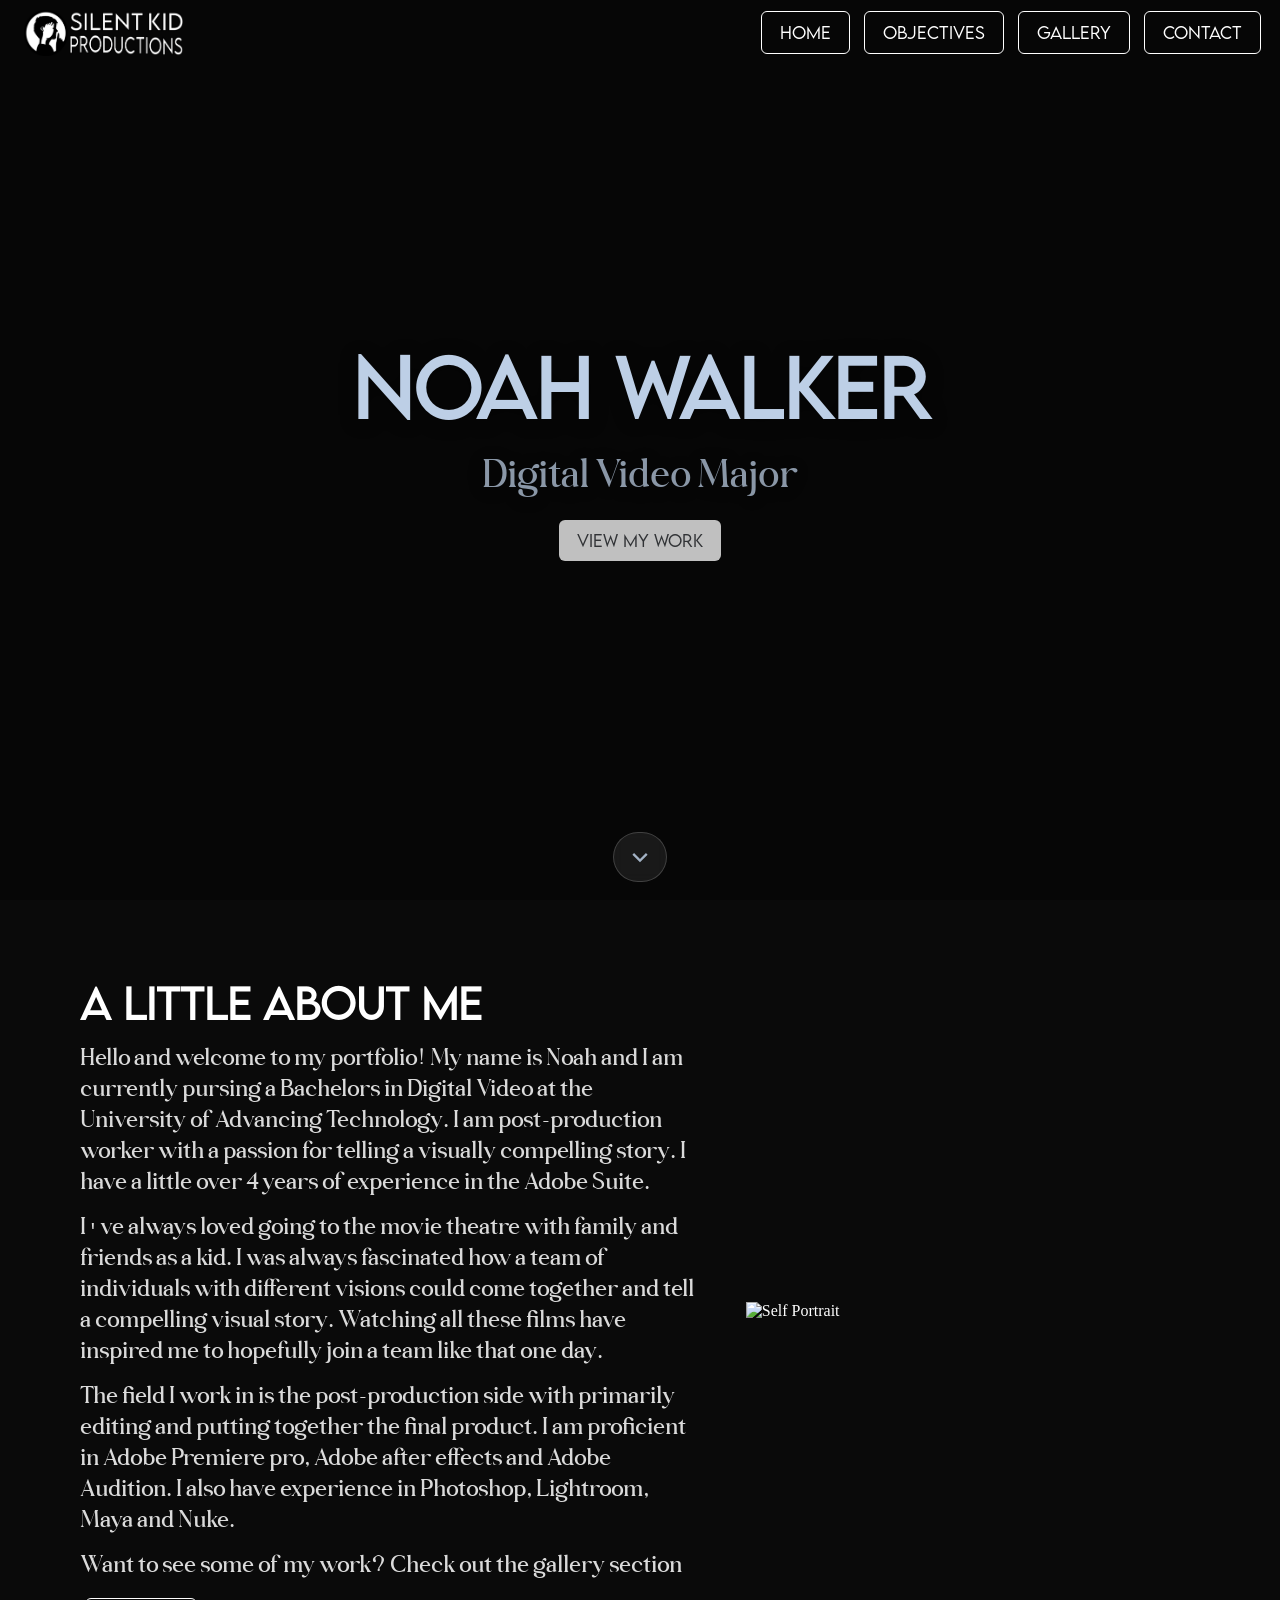
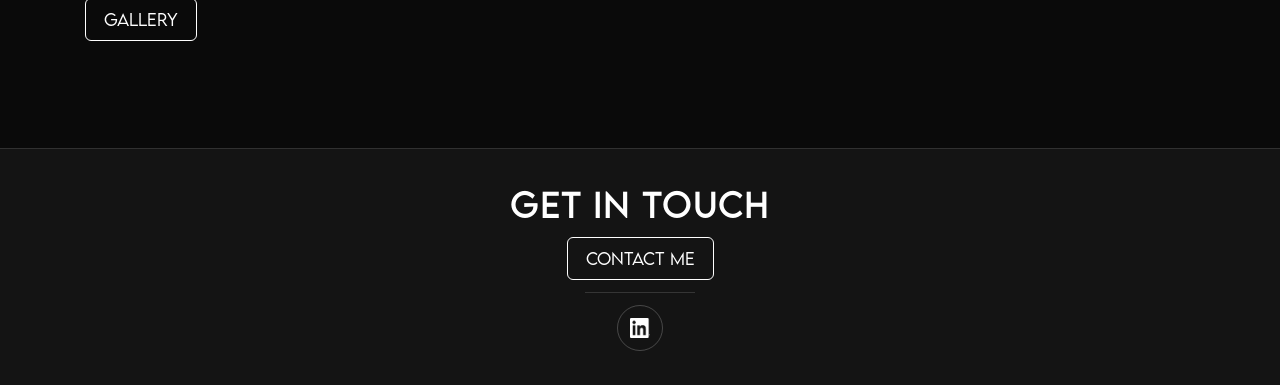
==== index.html @ 78bdcc38 "Initial commit" ====
<!DOCTYPE html>
<html lang="en">
<head>
    <meta charset="UTF-8">
    <meta name="viewport" content="width=device-width, initial-scale=1.0">
    <title>Silent Kid Productions</title>
    <link rel="stylesheet" href="stylesheet.css">
    <link rel="icon" type="png" href="SKPFav.png">
</head>

<body>


    <!-- Create the elements for the Navigation bar -->
        <nav>
            <img src="Logo.png" alt="Silent Kid Productions Logo" class="Logo">
            <div id="NavLinks">
            <a href="index.html" class="Button">Home</a>
            <a href="objectives.html" class="Button">Objectives</a>
            <a href="gallery.html" class="Button">Gallery</a>
            <a href="contact.html" class="Button">Contact</a>
            </div>
            <div id="Hamburger">☰</div>
        </nav>
    
    <!-- Create the header or hero for the home page -->
        <header id="Hero">

            <!-- Background Video -->
            <video id="HeroVideo" autoplay muted loop playsinline preload="metadata" poster="HeroPoster.jpg">
                <source src="HeroBg.mp4" type="video/mp4">
            </video>

            <!-- Dark Overlay -->
            <div class="HeroOverlay"></div>

            <!-- Hero Text Content -->
            <div class="HeroContent">
                <h1>Noah Walker</h1>
                <h2>Digital Video Major</h2>

                <a href="gallery.html" class="Button">View my work</a>
            </div>

            <a class="ScrollHint" href="#HomePage" aria-label="Scroll down">
            <svg class="ScrollHintIcon" viewBox="0 0 24 24" aria-hidden="true">
                <path d="M12 16.5L5.5 10l1.4-1.4L12 13.7l5.1-5.1L18.5 10 12 16.5z"></path>
            </svg>
            </a>

        </header>
    
    <!-- Create a section for the homepage contents -->
    <section id="HomePage">
        <div class="HomeContainer">
        <!-- create a div for the about me section so grid layout works -->
        <div id="AboutMe">
            <h1>A Little About Me</h1>
            <p>Hello and welcome to my portfolio! My name is Noah and I am currently pursing a Bachelors in Digital Video at the University of Advancing Technology. I am post-production worker with a passion for telling a visually compelling story. I have a little over 4 years of experience in the Adobe Suite.</p>

            <p>I've always loved going to the movie theatre with family and friends as a kid. I was always fascinated how a team of individuals with different visions could come together and tell a compelling visual story. Watching all these films have inspired me to hopefully join a team like that one day.</p>
                
            <p>The field I work in is the post-production side with primarily editing and putting together the final product. I am proficient in Adobe Premiere pro, Adobe after effects and Adobe Audition. I also have experience in Photoshop, Lightroom, Maya and Nuke.</p>
                
            <p>Want to see some of my work? Check out the gallery section</p>
                <a href="gallery.html" class="Button">Gallery</a>
        </div>

        <!-- Create a div for the photo so that grid layout works -->
        <div id="SelfPhoto">
            <img src="Portrait.jpg" alt="Self Portrait">
        </div>
        </div>
    </section>

    <!-- Create a footer section -->
    <footer>
    <div id="ContactMe">
        <h1>Get In Touch</h1>

        <a href="contact.html" class="Button">Contact Me</a>

        <div class="FooterDivider"></div>

        <a class="LinkedInIcon" href="https://www.linkedin.com/in/noah-walker-1b229a306/" target="_blank" rel="noopener">
        <img src="InBug-White.png" alt="LinkedIn">
        </a>

    </div>
    </footer>

    <!-- Link the JavaScirpt File -->
    <script src="script.js"></script>
</body>
</html>
---- stylesheet.css ----
/* Here I am setting up the fonts I will be using for this webpage. */
@font-face {
/*Here I am naming my font so that I can refernce it*/
font-family: 'LemonMilk';
/*Here I am linking my font file so that when I refernce it it knows what the font looks like*/
src: url('lemon_milk/LEMONMILK-Light.otf') format('opentype');
/*these tags let the code know that the style and weight should be normal rather than bold or italic*/
font-weight: normal; 
font-style: normal; 
}
@font-face {
/*Here I am naming my font so that I can refernce it*/
font-family: 'Belgiano';
/*Here I am linking my font file so that when I refernce it it knows what the font looks like*/
src: url('belgiano_serif/Belgiano Serif 2.ttf') format('truetype');
/*these tags let the code know that the style and weight should be normal rather than bold or italic*/
font-weight: normal; 
font-style: normal; 
}

/* Here I am making sure padding and borders do not mess up element sizing */
*{
    box-sizing: border-box;
}

/* Here I am setting the base background color for the entire page */
html{
    background-color: #0A0A0A;
}
body{
    margin: 0;
    background-color: #0A0A0A;
    min-height: 100vh;
    color: white;
}

/* Here I am removing default spacing so sections can touch the edge of the screen */
body{
    margin: 0;
}

/* Here I am making images and videos scale to the screen instead of overflowing */
img, video{
    max-width: 100%;
    height: auto;
    display: block;
}

/* Here I am defining a global button style so it works everywhere */
.Button{
    border: solid 1px white;
    font-size: 1rem;
    color: white;
    margin: 5px;
    text-decoration: none;
    border-radius: 6px;
    font-family: 'LemonMilk', serif;
    transition: background-color 0.3s, transform 0.15s;
    padding:10px 18px;
    cursor:pointer;
    display: inline-block;
    white-space: nowrap;
}
.Button:hover{
    background-color: #1d1d1d;
    transform: translateY(-1px);
}

/* NAVIGATION BAR */
/* Here I am making the nav transparent at the top of the page */
nav{
    display: flex;
    align-items: center;
    flex-wrap: nowrap;
    gap: 8px;

    background-color: transparent;

    position: fixed; 
    top: 0; 
    left: 0;
    width: 100%;
    z-index: 1000; 

    padding-left: 14px;
    padding-right: 14px;

    transition: background-color 0.3s ease;
}

/* Hide hamburger on desktop */
#Hamburger{
    display: none;
    font-size: 2rem;
    cursor: pointer;
    color: white;
}

/* Mobile styles */
@media (max-width: 850px){

    /* Show hamburger */
    #Hamburger{
        display: block;
        position: relative;
        z-index: 1001;
    }

    /* Hide nav links initially */
    #NavLinks{
        position: fixed;
        top: 0;
        left: 0;
        width: 100%;
        height: 100vh;

        background: #0A0A0A;

        display: flex;
        flex-direction: column;
        justify-content: center;
        align-items: center;
        gap: 30px;

        transform: translateY(-100%);
        transition: transform 0.3s ease;
    }

    /* When open */
    #NavLinks.active{
        transform: translateY(0);
    }

    #NavLinks a{
        font-size: 1.8rem;
    }
}

/* Here I am preventing the nav from dropping to a second line on small screens */
@media (max-width: 520px){
    nav{
        overflow-x: auto;
        -webkit-overflow-scrolling: touch;
    }

    .Logo{
        width: 110px;
        padding: 8px;
    }

    .Button{
        padding: 8px 12px;
        font-size: 0.95rem;
        margin: 4px;
    }
}

/* Here I am defining the scrolled state of the nav */
nav.scrolled{
    background-color: rgba(18, 18, 18, 0.85);
    backdrop-filter: blur(10px);
}

/* Here I am making sure the logo stays a normal size */
.Logo{
    width: clamp(135px, 14vw, 220px);
    height: auto;
    margin-right:auto;
    padding: 10px;
}

/* HEADER */
/* Here I am making ONLY the home hero fill the full screen and center the text */
#Hero{
    background-color: #0A0A0A;
    color: white;
    font-family: 'LemonMilk', serif;

    display: flex;
    flex-direction: column;
    justify-content: center;
    align-items: center;
    text-align: center;

    min-height: 100vh;

    padding-left: 16px;
    padding-right: 16px;
}

/* Here I am making the title scale based on screen size (HOME HERO ONLY) */
#Hero h1{
    font-size: clamp(2.3rem, 6vw, 5rem);
    margin: 0;
    color: rgba(210, 230, 255, .9);
    mix-blend-mode: normal;
    text-shadow: 0 2px 18px rgba(0,0,0,0.45);
}

/* Here I am making the subtitle scale and keeping the font you chose (HOME HERO ONLY) */
#Hero h2 {
    font-family: 'Belgiano', serif;
    font-size: clamp(1.3rem, 3.2vw, 2.5rem);
    margin: 8px 0 16px;
    font-weight: normal;
    opacity: .65;

    color: rgba(210, 230, 255, 1);
    mix-blend-mode: normal;
    text-shadow: 0 2px 18px rgba(0,0,0,0.45);
}

/* Here I am making your header button stand out (HOME HERO ONLY) */
#Hero .Button{
    background-color: rgba(255,255,255,.75) !important;
    color: rgba(24, 26, 29, 0.85) !important;
    border: 1px solid rgba(210, 230, 255, 0.35);
}
#Hero .Button:hover{
    background-color: rgba(255, 255, 255, 0.534) !important;
    border: 1px solid rgba(210, 230, 255, 0.55);
}

/* Here I am styling the full width About section */
#HomePage{
    background-color: #0A0A0A;
    color: white;

    padding-top: clamp(40px, 6vw, 80px);
    padding-bottom: clamp(80px, 8vw, 120px);
}

/* Here I am creating a centered layout container */
.HomeContainer{
    max-width: 1200px;
    margin: 0 auto;

    display: grid;
    grid-template-columns: 1.15fr 0.85fr;
    gap: clamp(30px, 4vw, 60px);
    align-items: center;

    padding-left: clamp(16px, 4vw, 40px);
    padding-right: clamp(16px, 4vw, 40px);
}

/* Here I am stacking the columns on smaller screens */
@media (max-width: 950px){
    .HomeContainer{
        grid-template-columns: 1fr;
        text-align: center;
        justify-items: center;
    }

    /* Here I am forcing the image to sit under the text */
    #SelfPhoto{
        margin-top: 24px;
    }

    #SelfPhoto img{
        width: min(520px, 100%);
    }
}

#AboutMe h1{
    font-family: 'LemonMilk', serif;
    font-size: clamp(1.8rem, 3.3vw, 2.5rem);
    margin: 0 0 10px;
}
#AboutMe p{
    font-family: 'Belgiano', serif;
    font-size: clamp(1.15rem, 1.9vw, 1.5rem);
    opacity: .85;
    margin: 0 0 14px;
}

#SelfPhoto img{
    width: min(600px, 100%);
    margin: 0 auto;
}

/* FOOTER */
footer{
    text-align: center;
    background-color: #0A0A0A;
    color: white;
    font-family: 'LemonMilk', serif;
    padding-top: 24px;
    padding-bottom: 44px;
    padding-left: 14px;
    padding-right: 14px;
    margin-top: 0px;
}
#ContactMe{
    max-width: 1200px;
    margin: 0 auto;
}
#ContactMe h1{
    margin: 0 0 12px;
    font-size: clamp(1.4rem, 2.3vw, 2rem);
}

/* HERO VIDEO BACKGROUND */
#Hero{
    position: relative;
    overflow: hidden;
    min-height: 100vh;

    display: flex;
    justify-content: center;
    align-items: center;
    text-align: center;
}

/* Here I am placing the video behind everything */
#HeroVideo{
    position: absolute;
    top: 50%;
    left: 50%;
    transform: translate(-50%, -50%);

    width: 100%;
    height: 100%;

    object-fit: cover;
    z-index: 0;
}

/* Here I am adding the dark transparent layer */
.HeroOverlay{
    position: absolute;
    top: 0;
    left: 0;
    width: 100%;
    height: 100%;
    background: rgba(0,0,0,0.45);
    z-index: 1;
}

/* Here I am keeping the text above everything */
.HeroContent{
    position: relative;
    z-index: 2;
    padding-left: 16px;
    padding-right: 16px;
}

/* Keep hero button styling */
#Hero .Button{
    background: #fff;
    color: #121212;
    border: none;
}
#Hero .Button:hover{
    background-color: #d8d8d8;
    transform: translateY(-1px) scale(1.02);
}

/* Smooth scrolling + offset for fixed nav */
html{
    scroll-behavior: smooth;
    scroll-padding-top: 50px; /* adjust if your nav is taller/shorter */
}

/* Also ensure the target section accounts for the fixed nav */
#HomePage{
    scroll-margin-top: 50px; /* same number as above */
}

/* Scroll hint button */
.ScrollHint{
    position: absolute;
    left: 50%;
    bottom: 18px;
    transform: translateX(-50%);
    z-index: 4;

    text-decoration: none;
    padding: 10px 12px;
    border-radius: 999px;

    background-color: rgba(255,255,255,0.08);
    border: 1px solid rgba(255,255,255,0.18);
    backdrop-filter: blur(6px);
    -webkit-backdrop-filter: blur(6px);
}

.ScrollHintIcon{
    width: 28px;
    height: 28px;
    display: block;
    fill: rgba(210, 230, 255, 0.75);
    animation: ScrollBounce 1.4s ease-in-out infinite;
}

@keyframes ScrollBounce{
    0%, 100% { transform: translateY(0); opacity: 0.7; }
    50%      { transform: translateY(6px); opacity: 1; }
}

/* Optional: hide if the hero is very short */
@media (max-height: 520px){
    .ScrollHint{ display: none; }
}

/* ===============================
   HOME HERO INTRO ANIMATION (WORKING)
   Noah -> Major -> Button -> Scroll hint
================================ */

/* Video fades in */
#HeroVideo{
  opacity: 0;
  animation: heroVideoIn 0.9s ease forwards;
  animation-delay: 0.05s;
}
@keyframes heroVideoIn{
  to{ opacity: 1; }
}

/* Start hidden (NO !important so animation can override) */
#Hero .HeroContent h1,
#Hero .HeroContent h2,
#Hero .HeroContent .Button{
  opacity: 0;
  transform: translateY(10px);
}

#Hero .ScrollHint{
  opacity: 0;
  transform: translateX(-50%) translateY(10px);
}

/* Animate in (with final opacity values) */
#Hero .HeroContent h1{
  animation: heroH1In 0.55s ease forwards;
  animation-delay: 0.18s;
}
#Hero .HeroContent h2{
  animation: heroH2In 0.55s ease forwards;
  animation-delay: 0.32s;
}
#Hero .HeroContent .Button{
  animation: heroBtnIn 0.55s ease forwards;
  animation-delay: 0.46s;
}
#Hero .ScrollHint{
  animation: heroHintIn 0.55s ease forwards;
  animation-delay: 0.60s;
}

@keyframes heroH1In{ to{ opacity: 1;    transform: translateY(0); } }
@keyframes heroH2In{ to{ opacity: 0.65; transform: translateY(0); } } /* matches your #Hero h2 style */
@keyframes heroBtnIn{ to{ opacity: 1;    transform: translateY(0); } }
@keyframes heroHintIn{ to{ opacity: 1; transform: translateX(-50%) translateY(0); }}

@media (prefers-reduced-motion: reduce){
  #HeroVideo,
  #Hero .HeroContent h1,
  #Hero .HeroContent h2,
  #Hero .HeroContent .Button,
  #Hero .ScrollHint{
    animation: none !important;
    opacity: 1 !important;
    transform: none !important;
  }
  #Hero .HeroContent h2{ opacity: 0.65 !important; }
}

/* ===== Footer layout ===== */

footer{
    width: 100%;
    padding: 45px 0px;
    background: rgba(255,255,255,0.04);
    border-top: 1px solid rgba(255,255,255,0.12);
}

/* center the content inside the full-width footer */
#ContactMe{
    max-width: 700px;
    margin: 0 auto;
    text-align: center;
}

/* tighten spacing */
#ContactMe h1{
    margin-bottom: 5px;
}

#ContactMe .Button{
    margin-bottom: 0px;
}

/* "Or connect with me" text */
.FooterSubtitle{
    margin: 10px 0px 5px;
    font-size: 0.95rem;
    opacity: 0.75;
}

.FooterSubtitle::before{
    content: "";
    display: block;
    width: 120px;
    height: 1px;
    margin: 14px auto 12px;
    background: rgba(255,255,255,0.18);
}

/* LinkedIn icon */
.LinkedInIcon{
    width: 52px;
    height: 52px;

    border: 1px solid rgba(255,255,255,0.25);
    border-radius: 999px;

    display: inline-flex;
    align-items: center;
    justify-content: center;

    transition: transform 0.15s ease, background-color 0.25s ease;
}

.LinkedInIcon:hover{
    transform: translateY(-2px);
    background-color: rgba(255,255,255,0.06);
}

.LinkedInIcon img{
    width: 22px;
    height: 22px;
}

.FooterDivider{
    width: 120px;
    height: 1px;
    margin: 18px auto;
    background: rgba(255,255,255,0.18);
}

/* ===== Tighter footer spacing ===== */

footer{
    padding: 34px 20px;
    background: rgba(255,255,255,0.04);
    border-top: 1px solid rgba(255,255,255,0.12);
}

#ContactMe{
    max-width: 700px;
    margin: 0 auto;
    text-align: center;
}

/* tighten the title */
#ContactMe h1{
    margin: 0 0 10px 0;
    font-size: 2rem;
    letter-spacing: 0.06em;
}

/* remove extra spacing from the button */
#ContactMe .Button{
    margin: 0;
}

/* divider */
.FooterDivider{
    width: 110px;
    height: 1px;
    margin: 12px auto;
    background: rgba(255,255,255,0.14);
}

/* LinkedIn icon */
.LinkedInIcon{
    width: 46px;
    height: 46px;
    border: 1px solid rgba(255,255,255,0.22);
    border-radius: 999px;
    display: inline-flex;
    align-items: center;
    justify-content: center;
    transition: transform 0.15s ease, background-color 0.25s ease;
}

.LinkedInIcon:hover{
    transform: translateY(-2px);
    background-color: rgba(255,255,255,0.06);
}

.LinkedInIcon img{
    width: 20px;
    height: 20px;
    display: block;
}
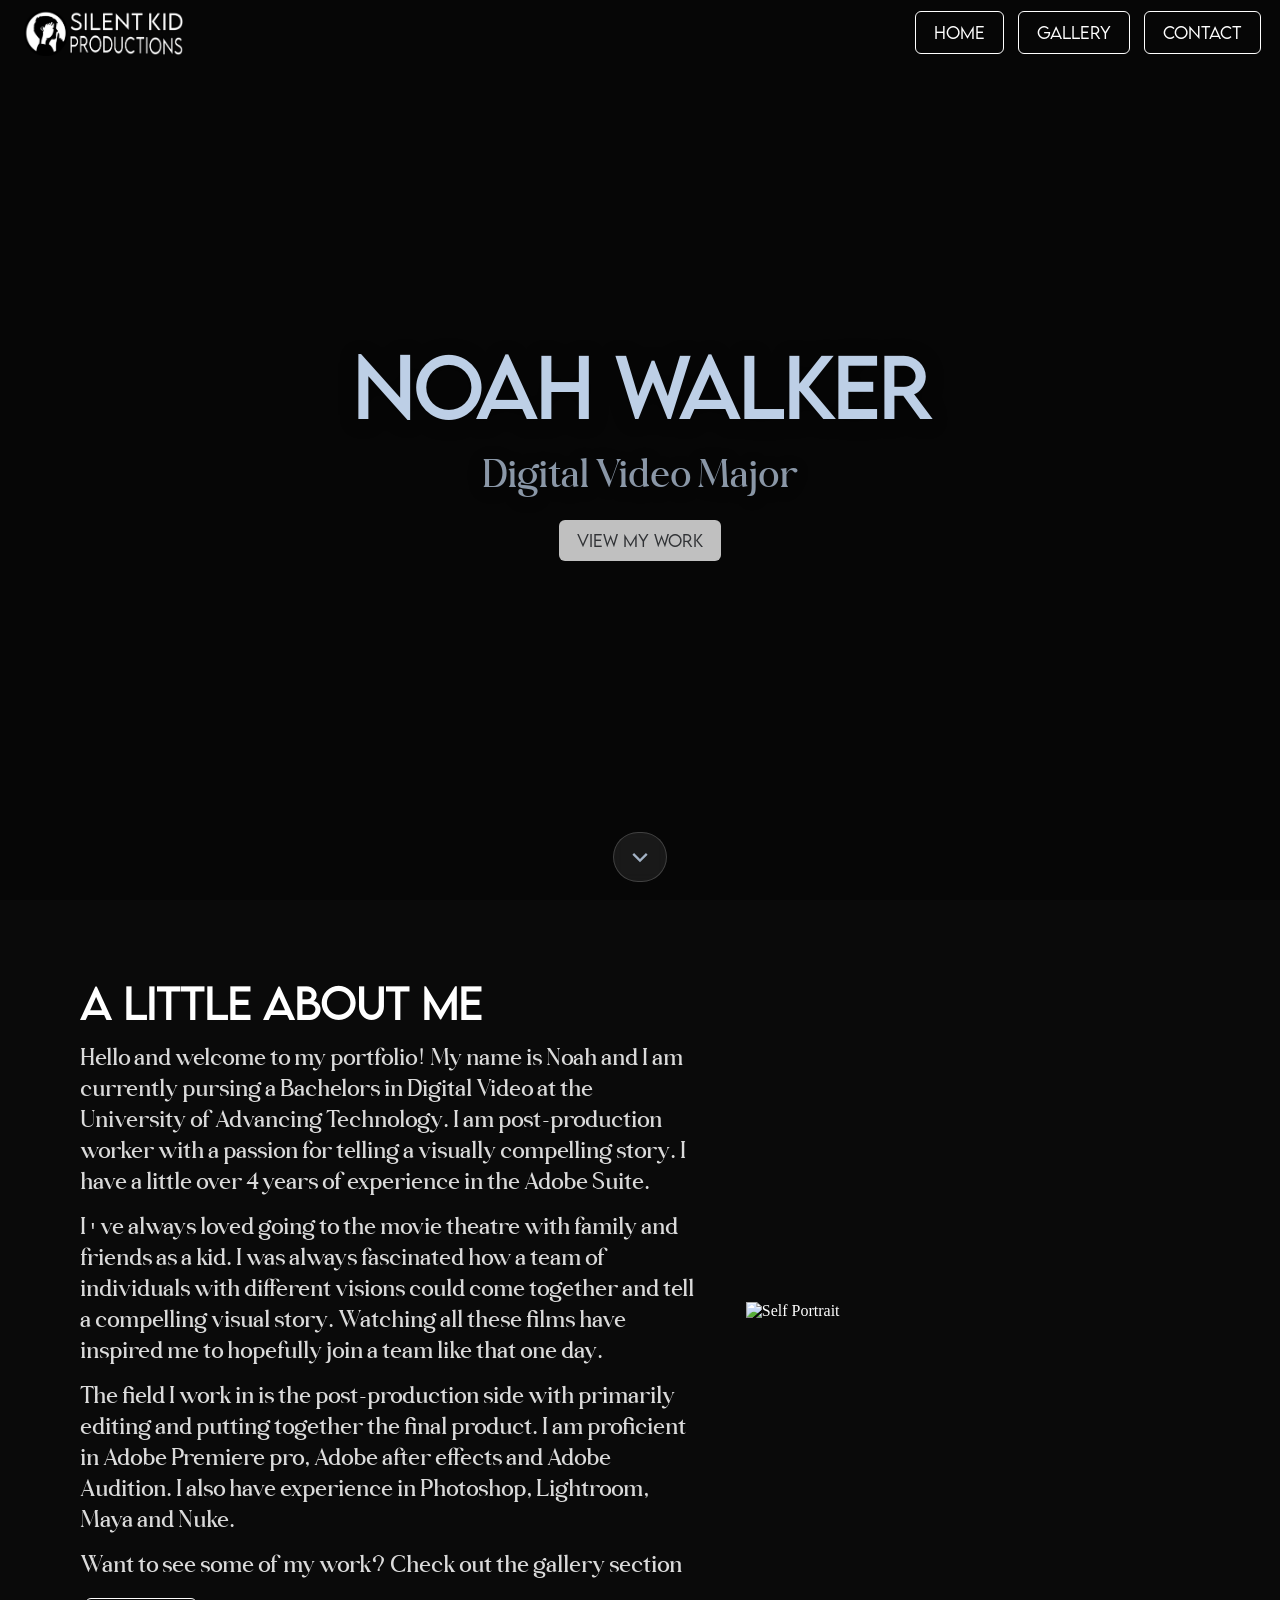
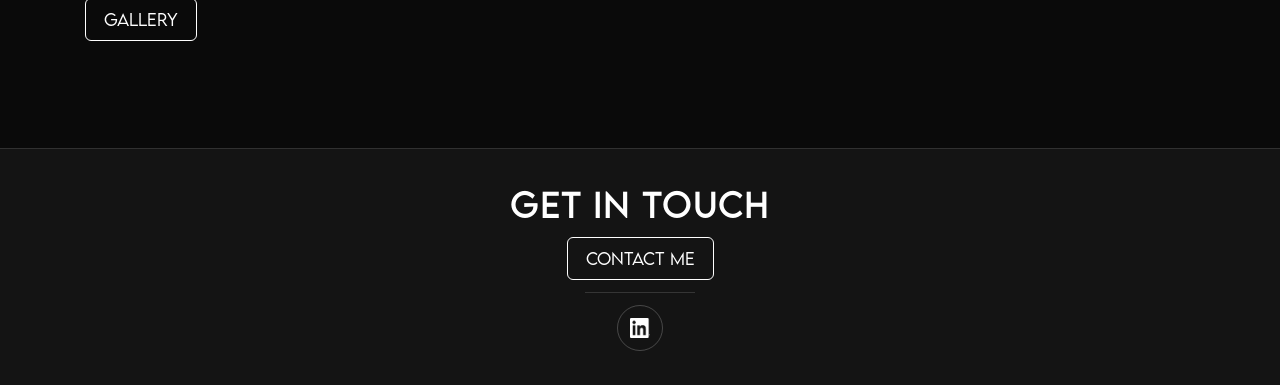
==== commit 220d9849: "Initial portfolio site" ====
--- a/index.html
+++ b/index.html
@@ -16,7 +16,6 @@
             <img src="Logo.png" alt="Silent Kid Productions Logo" class="Logo">
             <div id="NavLinks">
             <a href="index.html" class="Button">Home</a>
-            <a href="objectives.html" class="Button">Objectives</a>
             <a href="gallery.html" class="Button">Gallery</a>
             <a href="contact.html" class="Button">Contact</a>
             </div>
@@ -27,8 +26,8 @@
         <header id="Hero">
 
             <!-- Background Video -->
-            <video id="HeroVideo" autoplay muted loop playsinline preload="metadata" poster="HeroPoster.jpg">
-                <source src="HeroBg.mp4" type="video/mp4">
+            <video id="HeroVideo" autoplay muted loop playsinline preload="metadata" poster="SKPHeroVid.jpg">
+                <source src="SKPHeroVid.mp4" type="video/mp4">
             </video>
 
             <!-- Dark Overlay -->
@@ -94,3 +93,6 @@
 </body>
 </html>
 
+
+
+
